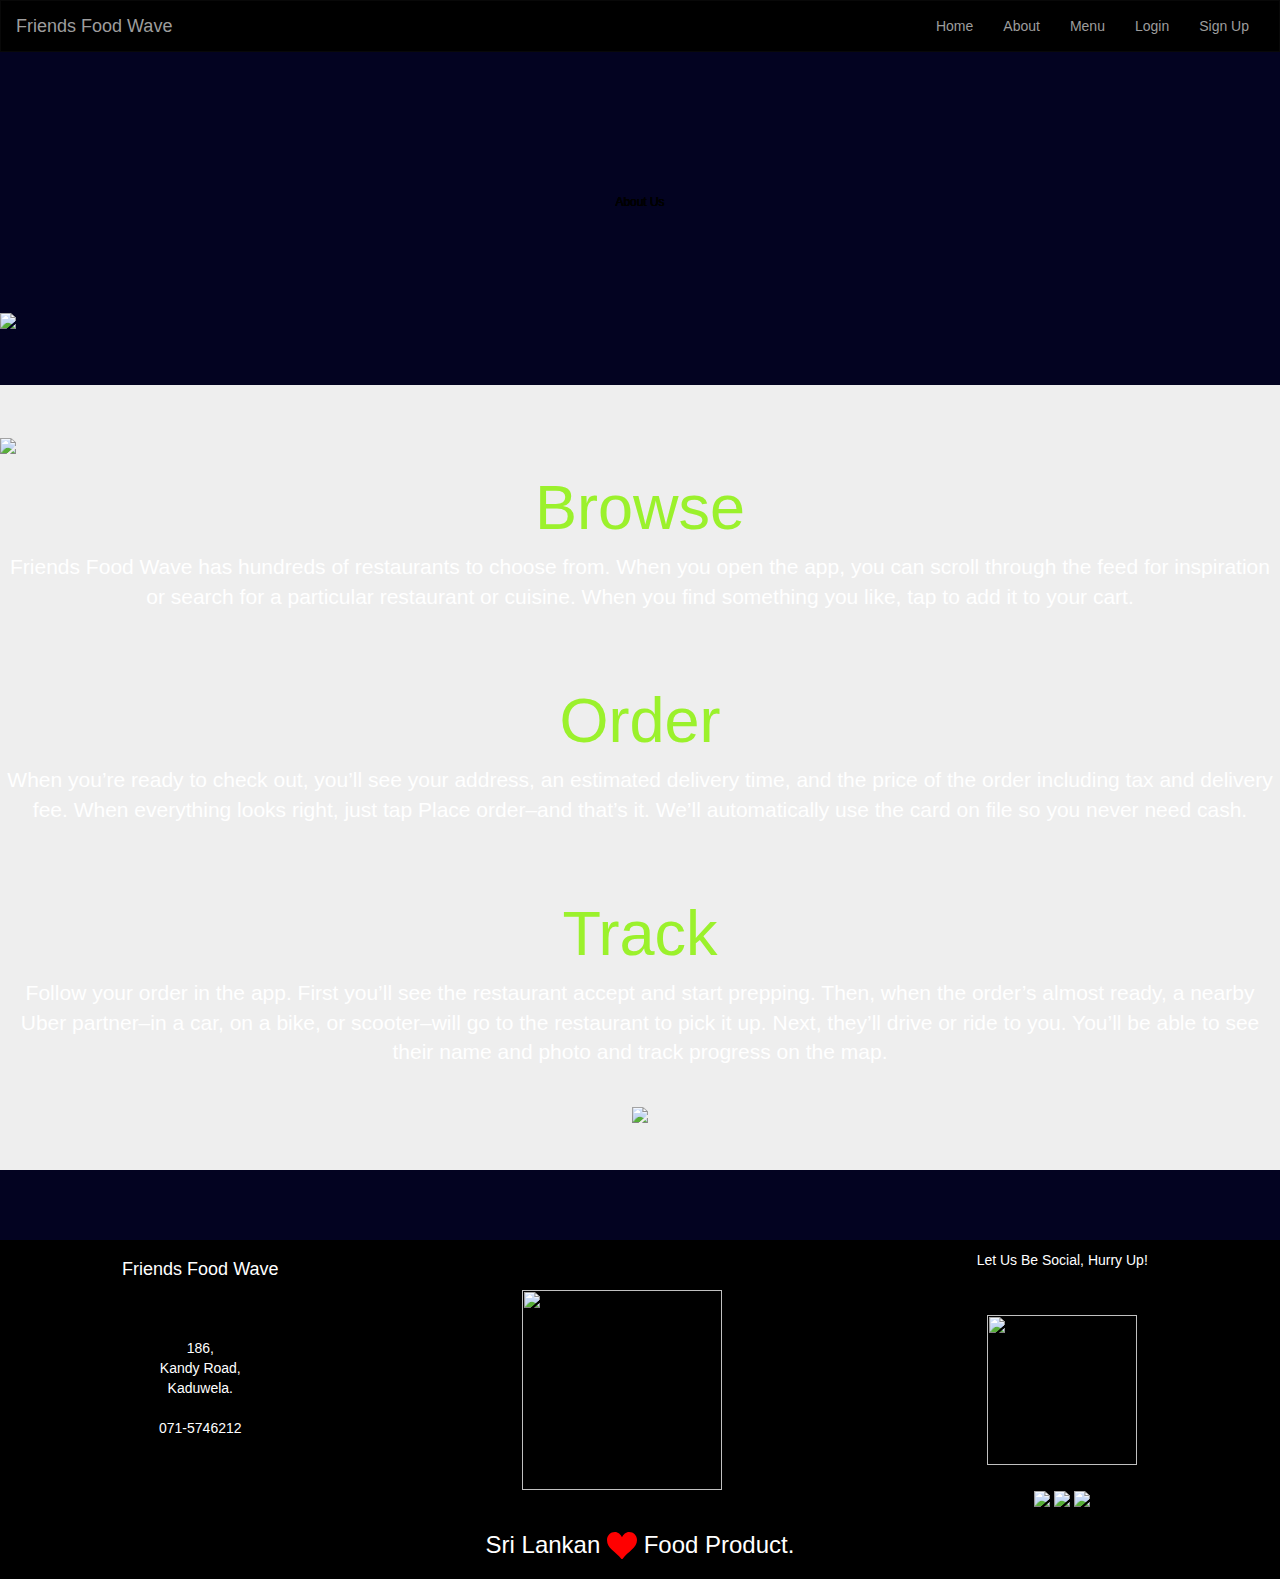
==== about.html @ f27946bd "Create about.html" ====
<!DOCTYPE HTML>

<html lang="en">
<head>
    <title>Friends Food Wave</title>



    <link rel="apple-touch-icon" sizes="180x180" href="/apple-touch-icon.png">
<link rel="icon" type="img/apple-touch-icon.png" sizes="32x32" href="img/apple-touch-icon.png">
<link rel="icon" type="img/apple-touch-icon.png" sizes="16x16" href="img/apple-touch-icon.png">
<link rel="manifest" href="/site.webmanifest">


    <meta charset="utf-8">
    <meta name="viewport" content="width=device-width, initial-scale=1">
    <link rel="stylesheet" href="https://maxcdn.bootstrapcdn.com/bootstrap/3.4.1/css/bootstrap.min.css">
    <script src="https://ajax.googleapis.com/ajax/libs/jquery/3.4.1/jquery.min.js"></script>
    <script src="https://maxcdn.bootstrapcdn.com/bootstrap/3.4.1/js/bootstrap.min.js"></script>


<link rel="stylesheet" href="css/heart.css">
<link rel="stylesheet" href="css/style.css">
    <link rel="stylesheet" href="css/animationletters.css">
    <link rel="stylesheet" href="css/swingimage.css">


            <style>
body, html {
  height: 100%;
  margin: 0;
}

.jumbotron {
  /* The image used */
  background-image: url("img/backgroundimg4.jpg");

  /* Full height */


  /* Center and scale the image nicely */
  background-position: center;
  background-repeat: no-repeat;
  background-size: cover;
    font size:10px;
    font color: aliceblue;
}
</style>





</head>
<body>



<nav class="navbar navbar-inverse">
    <div class="container-fluid">
        <div class="navbar-header">
            <button type="button" class="navbar-toggle" data-toggle="collapse" data-target="#myNavbar">
                <span class="icon-bar"></span>
                <span class="icon-bar"></span>
                <span class="icon-bar"></span>
            </button>
            <a class="navbar-brand" href="home.html">Friends Food Wave</a>
        </div>
        <div class="collapse navbar-collapse" id="myNavbar">
            <ul class="nav navbar-nav  navbar-right">
                <li><a href="home.html">Home</a></li>
                <li><a class="active" href="about.html">About</a></li>
                <li><a href="menu.html">Menu</a></li>
                <li><a href="php/login.php">Login</a></li>
                <li><a href="php/register.php">Sign Up</a></li>
            </ul>

        </div>
    </div>
</nav>

<svg viewBox="0 0 1500 300">
	<symbol id="s-text">
		<text text-anchor="middle" x="50%" y="60%">About Us</text>
	</symbol>

	<g class = "g-ants">
		<use xlink:href="#s-text" class="text-copy"></use>
		<use xlink:href="#s-text" class="text-copy"></use>
		<use xlink:href="#s-text" class="text-copy"></use>
		<use xlink:href="#s-text" class="text-copy"></use>
		<use xlink:href="#s-text" class="text-copy"></use>
	</g>
</svg>

<center><img src="img/shop2.jpg" class="img-responsive"></center>
<br>

<br><br>



<div class="jumbotron">


    <figure class="swing">
  <img src="img/groupimg.jpg" width="400" >
</figure>



    <center>
  <h1 class="display-4"><font color="#9BF12C">Browse</font></h1>
        <p class="lead"><font color="white">Friends Food Wave has hundreds of restaurants to choose from. When you open the app, you can scroll through the feed for inspiration or search for a particular restaurant or cuisine. When you find something you like, tap to add it to your cart.</font></p>
  <br><br>
   <h1 class="display-4"><font color="#9BF12C">Order</font></h1>
        <p class="lead"><font color="white">When you’re ready to check out, you’ll see your address, an estimated delivery time, and the price of the order including tax and delivery fee. When everything looks right, just tap Place order–and that’s it. We’ll automatically use the card on file so you never need cash.</font></p>
  <br><br>
   <h1 class="display-4"><font color="#9BF12C">Track</font></h1>
        <p class="lead"><font color="white">Follow your order in the app. First you’ll see the restaurant accept and start prepping. Then, when the order’s almost ready, a nearby Uber partner–in a car, on a bike, or scooter–will go to the restaurant to pick it up. Next, they’ll drive or ride to you. You’ll be able to see their name and photo and track progress on the map.</font></p>


<br>

<img src="videos/track.gif">

</center>
</div>



<br><br>






<footer class="container-fluid text-center">



    <table style="width:100%">

  <tr>
    <td><h4><font color="white">Friends Food Wave</font></h4></td>
    <td></td>
    <td><font color="white">Let Us Be Social, Hurry Up!<br><br>




     </font></td>
  </tr>
  <tr>
    <td><font color="white">186,<br>Kandy Road,<br>Kaduwela.<br><br>071-5746212</font></td>
    <td><img src="img/pic2.png" height="200" width="200"></td>
    <td><img src="img/pic3.png" height="150" width="150"></td>
  </tr>
  <tr>
    <td></td>
    <td></td>
    <td><a href="https://www.facebook.com" target="_blank"><img src="img/facebook.png"></a> <a href="https://twitter.com" target="_blank"><img src="img/twitter.png"></a> <a href="https://www.instagram.com" target="_blank"><img src="img/instagram.png"></a></td>
  </tr>
</table>




    <h3><font color="white">Sri Lankan

<svg class="heart" viewBox="0 0 32 29.6">
    <path d="M23.6,0c-3.4,0-6.3,2.7-7.6,5.6C14.7,2.7,11.8,0,8.4,0C3.8,0,0,3.8,0,8.4c0,9.4,9.5,11.9,16,21.2
        c6.1-9.3,16-12.1,16-21.2C32,3.8,28.2,0,23.6,0z"/>
</svg>

Food Product.</font></h3>
</footer>

</body>
</html>


<script src="js/login.js"></script>
---- css/heart.css ----
.heart {
    fill: red;
    position: relative;
    top: 6px;
    width: 30px;
    animation: pulse 1s ease infinite;
}

@keyframes pulse {
    0% { transform: scale(1); }
    50% { transform: scale(1.3); }
    100% { transform: scale(1); }
}
---- css/style.css ----
div.d {
  text-align: center;

}

body {
  font-family: Verdana, sans-serif;
  margin: 0;
    background: #030321;

}

* {
  box-sizing: border-box;
}

.row > .column {
  padding: 0 8px;
}

.row:after {
  content: "";
  display: table;
  clear: both;
}

.column {
  float: left;
  width: 25%;
}

/* The Modal (background) */
.modal {
  display: none;
  position: fixed;
  z-index: 1;
  padding-top: 100px;
  left: 0;
  top: 0;
  width: 100%;
  height: 100%;
  overflow: auto;
  background-color: black;
}

/* Modal Content */
.modal-content {
  position: relative;
  background-color: #fefefe;
  margin: auto;
  padding: 0;
  width: 90%;
  max-width: 1200px;
}

/* The Close Button */
.close {
  color: white;
  position: absolute;
  top: 10px;
  right: 25px;
  font-size: 35px;
  font-weight: bold;
}

.close:hover,
.close:focus {
  color: #999;
  text-decoration: none;
  cursor: pointer;
}

.mySlides {
  display: none;
}

.cursor {
  cursor: pointer;
}

/* Next & previous buttons */
.prev,
.next {
  cursor: pointer;
  position: absolute;
  top: 50%;
  width: auto;
  padding: 16px;
  margin-top: -50px;
  color: white;
  font-weight: bold;
  font-size: 20px;
  transition: 0.6s ease;
  border-radius: 0 3px 3px 0;
  user-select: none;
  -webkit-user-select: none;
}

/* Position the "next button" to the right */
.next {
  right: 0;
  border-radius: 3px 0 0 3px;
}

/* On hover, add a black background color with a little bit see-through */
.prev:hover,
.next:hover {
  background-color: rgba(0, 0, 0, 0.8);
}

/* Number text (1/3 etc) */
.numbertext {
  color: #f2f2f2;
  font-size: 12px;
  padding: 8px 12px;
  position: absolute;
  top: 0;
}

img {
  margin-bottom: -4px;
}

.caption-container {
  text-align: center;
  background-color: black;
  padding: 2px 16px;
  color: white;
}

.demo {
  opacity: 0.6;
}

.active,
.demo:hover {
  opacity: 1;
}

img.hover-shadow {
  transition: 0.3s;
}

.hover-shadow:hover {
  box-shadow: 0 4px 8px 0 rgba(0, 0, 0, 0.2), 0 6px 20px 0 rgba(0, 0, 0, 0.19);
}






 /* Remove the navbar's default margin-bottom and rounded borders */
        .navbar {
            margin-bottom: 0;
            border-radius: 0;
             background-color: #000000;
        }

        /* Add a gray background color and some padding to the footer */
        footer {
            background-color: #000000;
            padding: 10px;

        }
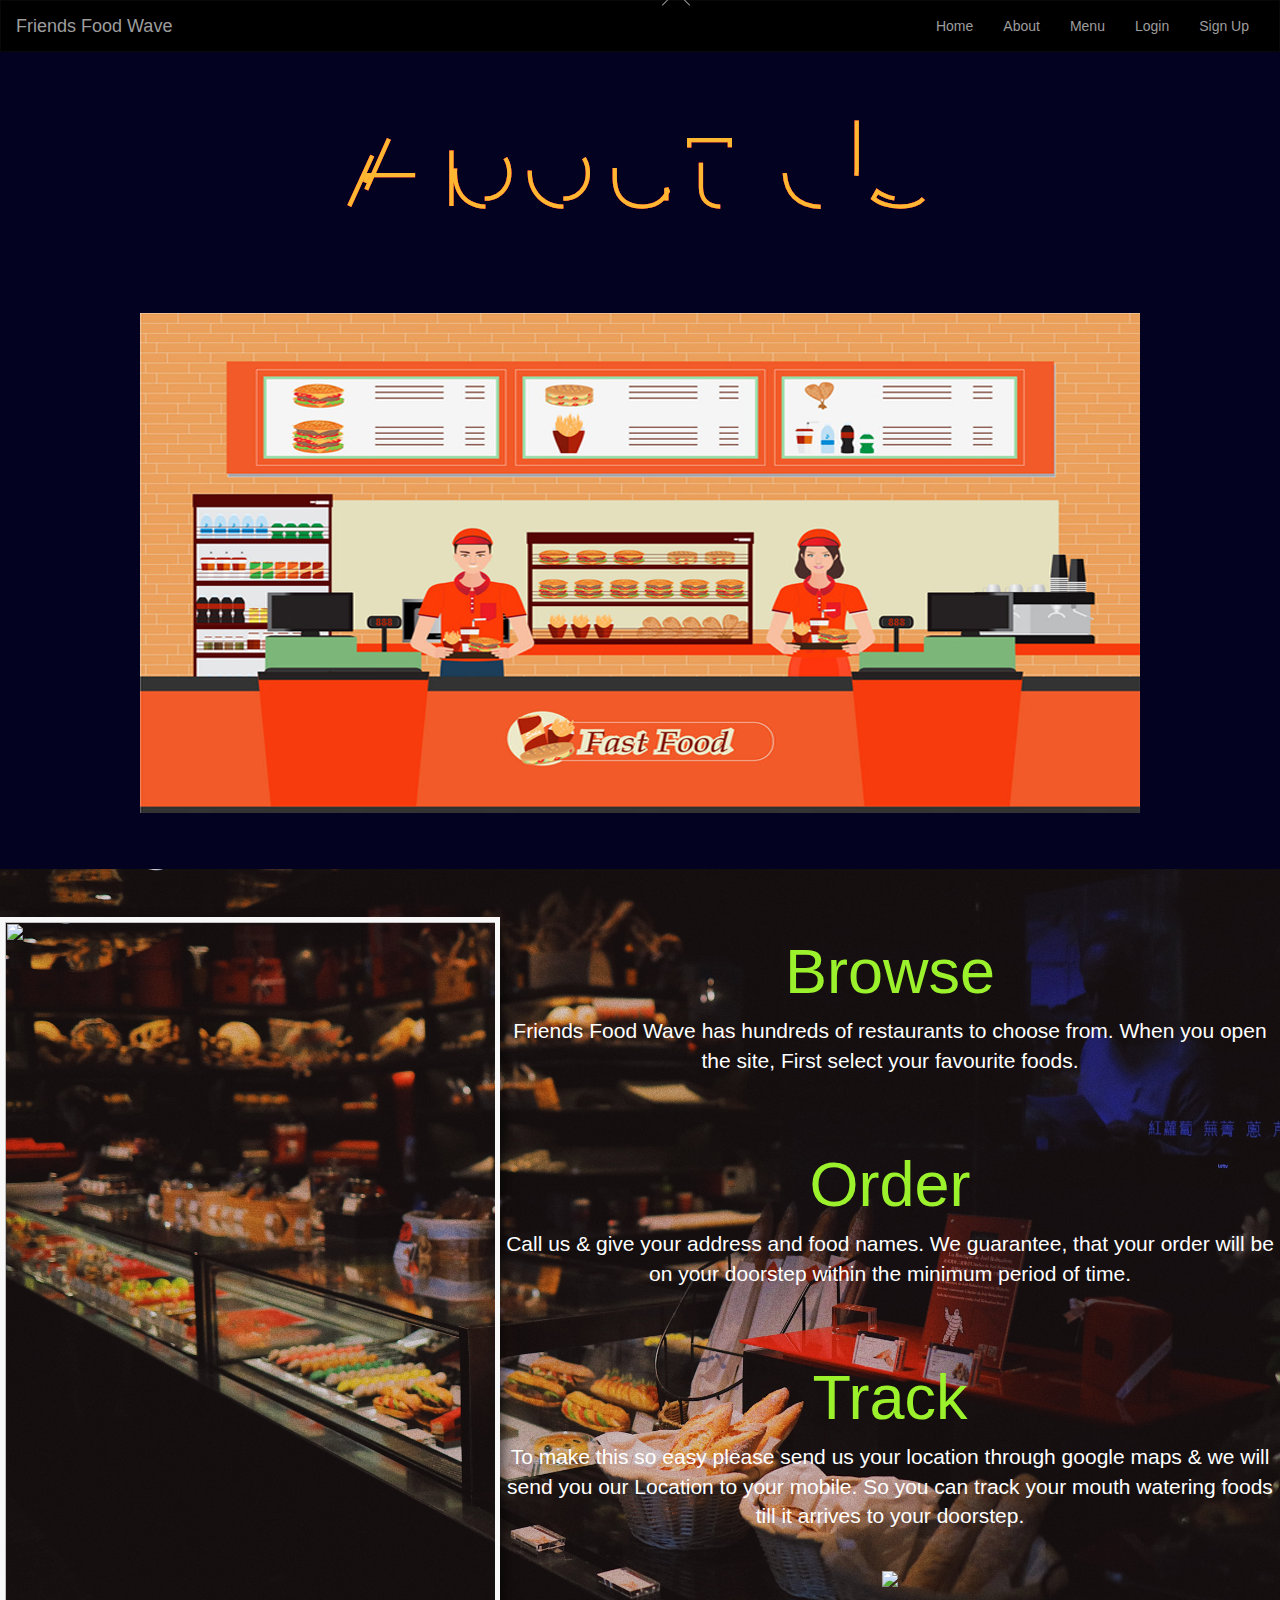
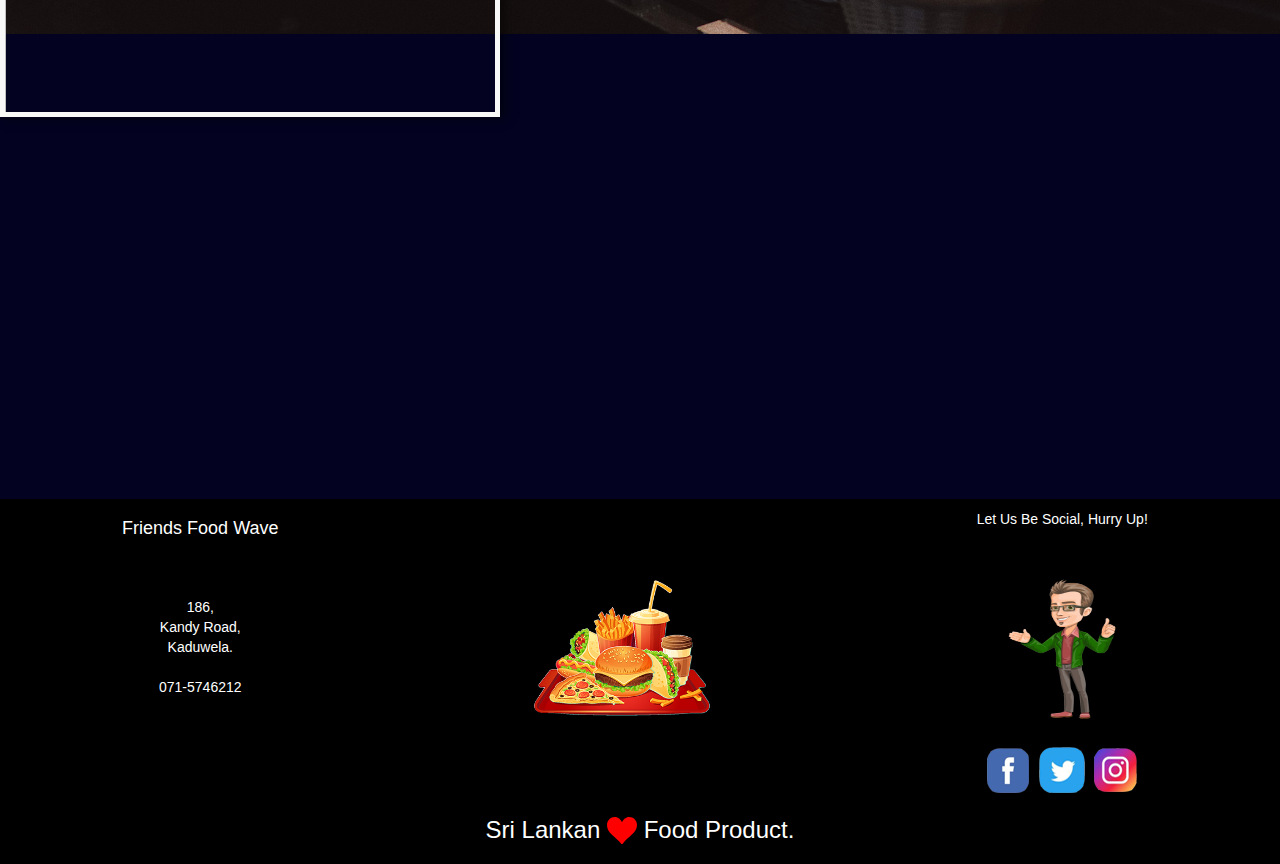
==== commit b84e8142: "Update about.html" ====
--- a/about.html
+++ b/about.html
@@ -103,22 +103,22 @@
 <div class="jumbotron">
 
 
-    <figure class="swing">
-  <img src="img/groupimg.jpg" width="400" >
-</figure>
+
+     <figure class="swing">
+   <img src="img/groupimg1.jpg" width="500" height="800" >
+ </figure>
 
 
 
     <center>
-  <h1 class="display-4"><font color="#9BF12C">Browse</font></h1>
-        <p class="lead"><font color="white">Friends Food Wave has hundreds of restaurants to choose from. When you open the app, you can scroll through the feed for inspiration or search for a particular restaurant or cuisine. When you find something you like, tap to add it to your cart.</font></p>
-  <br><br>
-   <h1 class="display-4"><font color="#9BF12C">Order</font></h1>
-        <p class="lead"><font color="white">When you’re ready to check out, you’ll see your address, an estimated delivery time, and the price of the order including tax and delivery fee. When everything looks right, just tap Place order–and that’s it. We’ll automatically use the card on file so you never need cash.</font></p>
-  <br><br>
-   <h1 class="display-4"><font color="#9BF12C">Track</font></h1>
-        <p class="lead"><font color="white">Follow your order in the app. First you’ll see the restaurant accept and start prepping. Then, when the order’s almost ready, a nearby Uber partner–in a car, on a bike, or scooter–will go to the restaurant to pick it up. Next, they’ll drive or ride to you. You’ll be able to see their name and photo and track progress on the map.</font></p>
-
+      <h1 class="display-4"><font color="#9BF12C">Browse</font></h1>
+             <p class="lead"><font color="white">Friends Food Wave has hundreds of restaurants to choose from. When you open the site, First select your favourite foods.</font></p>
+       <br><br>
+        <h1 class="display-4"><font color="#9BF12C">Order</font></h1>
+             <p class="lead"><font color="white"> Call us & give your address and food names. We guarantee, that your order will be on your doorstep within the minimum period of time.</font></p>
+       <br><br>
+        <h1 class="display-4"><font color="#9BF12C">Track</font></h1>
+             <p class="lead"><font color="white">To make this so easy please send us your location through google maps & we will send you our Location to your mobile. So you can track your mouth watering foods till it arrives to your doorstep.</font></p>
 
 <br>
 
@@ -130,6 +130,13 @@
 
 
 <br><br>
+
+
+<center><iframe src="https://www.google.com/maps/embed?pb=!1m18!1m12!1m3!1d3960.6442014820027!2d79.99746121426779!3d6.933059620191178!2m3!1f0!2f0!3f0!3m2!1i1024!2i768!4f13.1!3m3!1m2!1s0x3ae25744b97deb77%3A0xe6debfe386944cff!2sDCK%20Technologies!5e0!3m2!1sen!2slk!4v1579259149046!5m2!1sen!2slk" width="600" height="350" frameborder="0" style="border:0;" allowfullscreen=""></iframe></center>
+
+
+<br><br>
+
 
 
 
--- a/css/animationletters.css
+++ b/css/animationletters.css
@@ -0,0 +1,52 @@
+@import url(https://fonts.googleapis.com/css?family=Montserrat);
+
+
+body{
+  background: #030321;
+  
+}
+
+
+svg {
+    
+    font: 10.5em 'Montserrat';
+    
+}
+
+.text-copy {
+    fill: none;
+    stroke: white;
+    stroke-dasharray: 6% 29%;
+    stroke-width: 5px;
+    stroke-dashoffset: 0%;
+    animation: stroke-offset 5.5s infinite linear;
+}
+
+.text-copy:nth-child(1){
+	stroke: #4D163D;
+	animation-delay: -1;
+}
+
+.text-copy:nth-child(2){
+	stroke: #840037;
+	animation-delay: -2s;
+}
+
+.text-copy:nth-child(3){
+	stroke: #BD0034;
+	animation-delay: -3s;
+}
+
+.text-copy:nth-child(4){
+	stroke: #BD0034;
+	animation-delay: -4s;
+}
+
+.text-copy:nth-child(5){
+	stroke: #FDB731;
+	animation-delay: -5s;
+}
+
+@keyframes stroke-offset{
+	100% {stroke-dashoffset: -35%;}
+}--- a/css/swingimage.css
+++ b/css/swingimage.css
@@ -0,0 +1,37 @@
+
+.swing {
+    animation: swing ease-in-out 1s infinite alternate;
+    transform-origin: center -20px;
+    float:left;
+    box-shadow: 5px 5px 10px rgba(0,0,0,0.5);
+}
+.swing img {
+    border: 5px solid #f8f8f8;
+    display: block;
+}
+.swing:after{
+    content: '';
+    position: absolute;  
+    width: 20px; height: 20px;  
+    border: 1px solid #999;
+    top: -5px; left: 52%;
+    z-index: 0;
+    border-bottom: none;
+    border-right: none;
+    transform: rotate(45deg);
+}
+/* nail */
+.swing:before{
+    content: '';
+    position: absolute;
+    width: 5px; height: 5px;
+    top: -14px;left: 54%;
+    z-index: 5;
+    border-radius: 50% 50%;
+    background: #000;
+}
+ 
+@keyframes swing {
+    0% { transform: rotate(3deg); }
+    100% { transform: rotate(-3deg); }
+}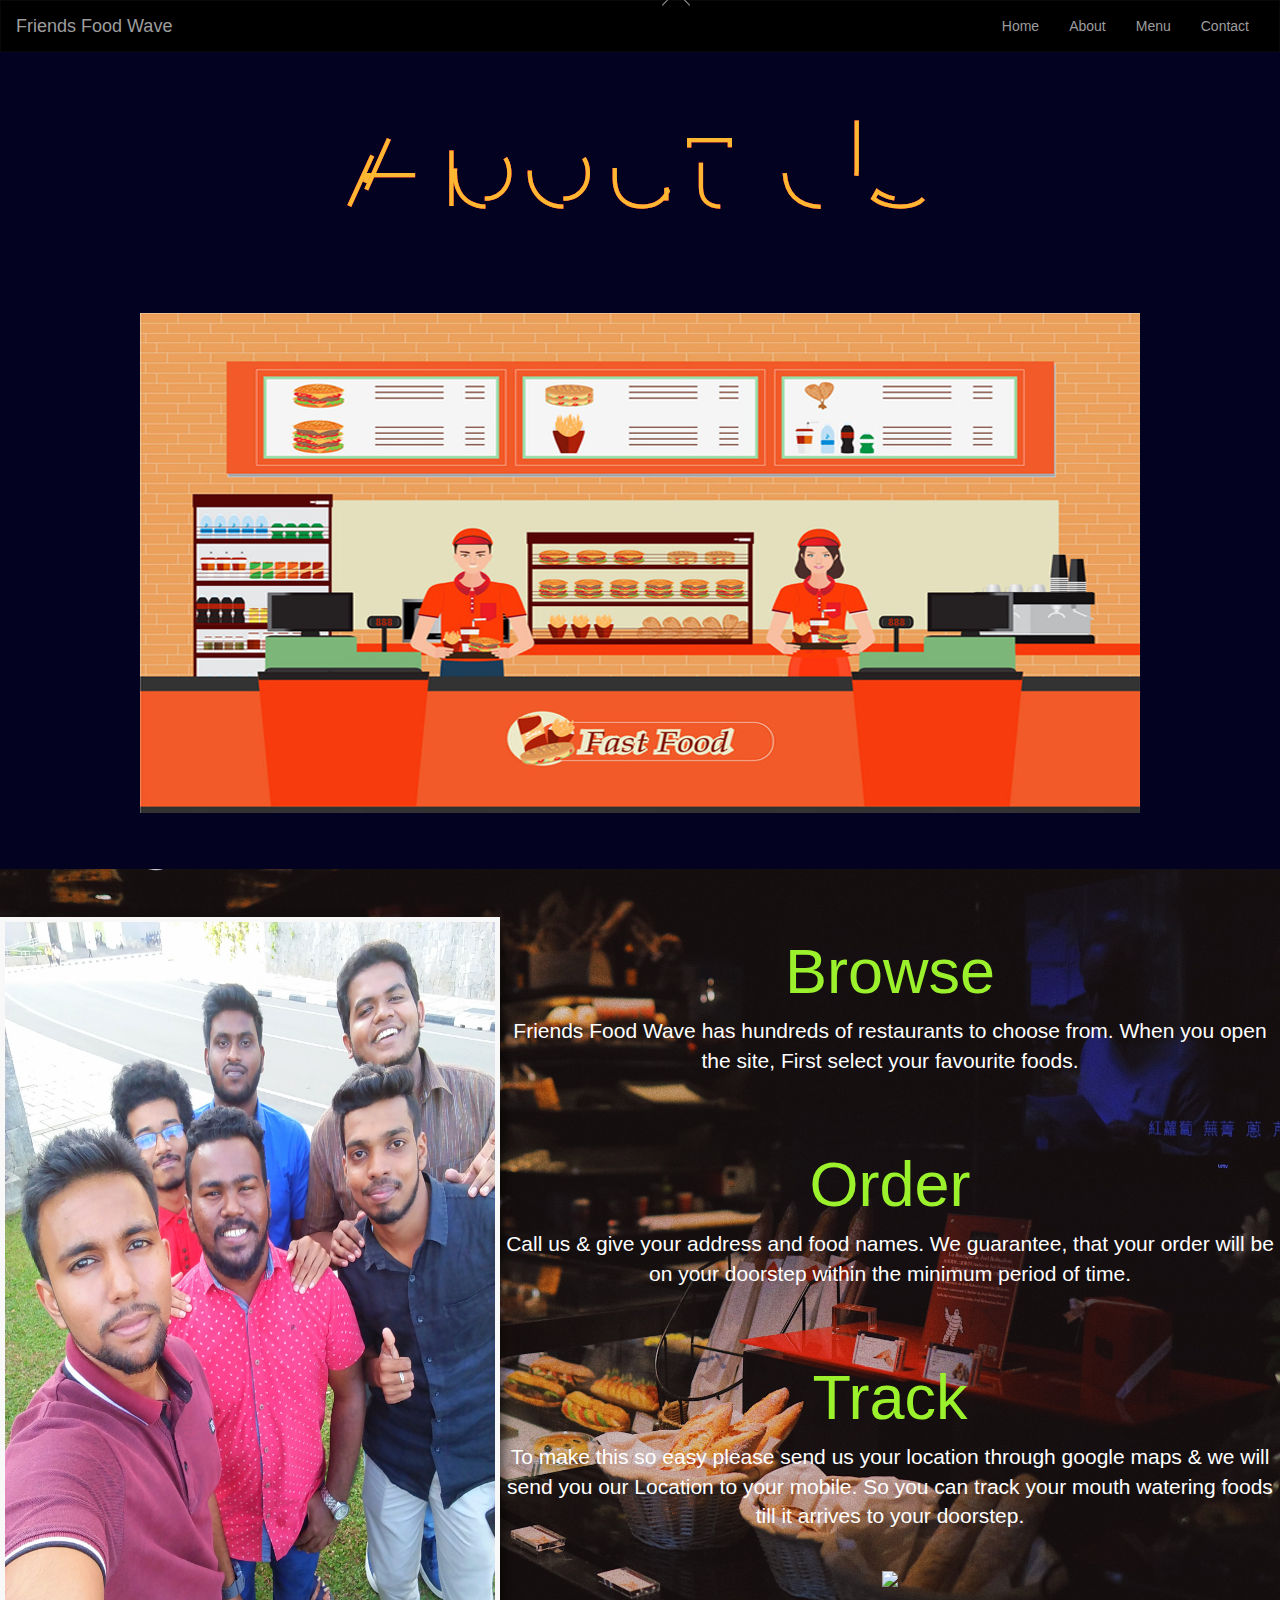
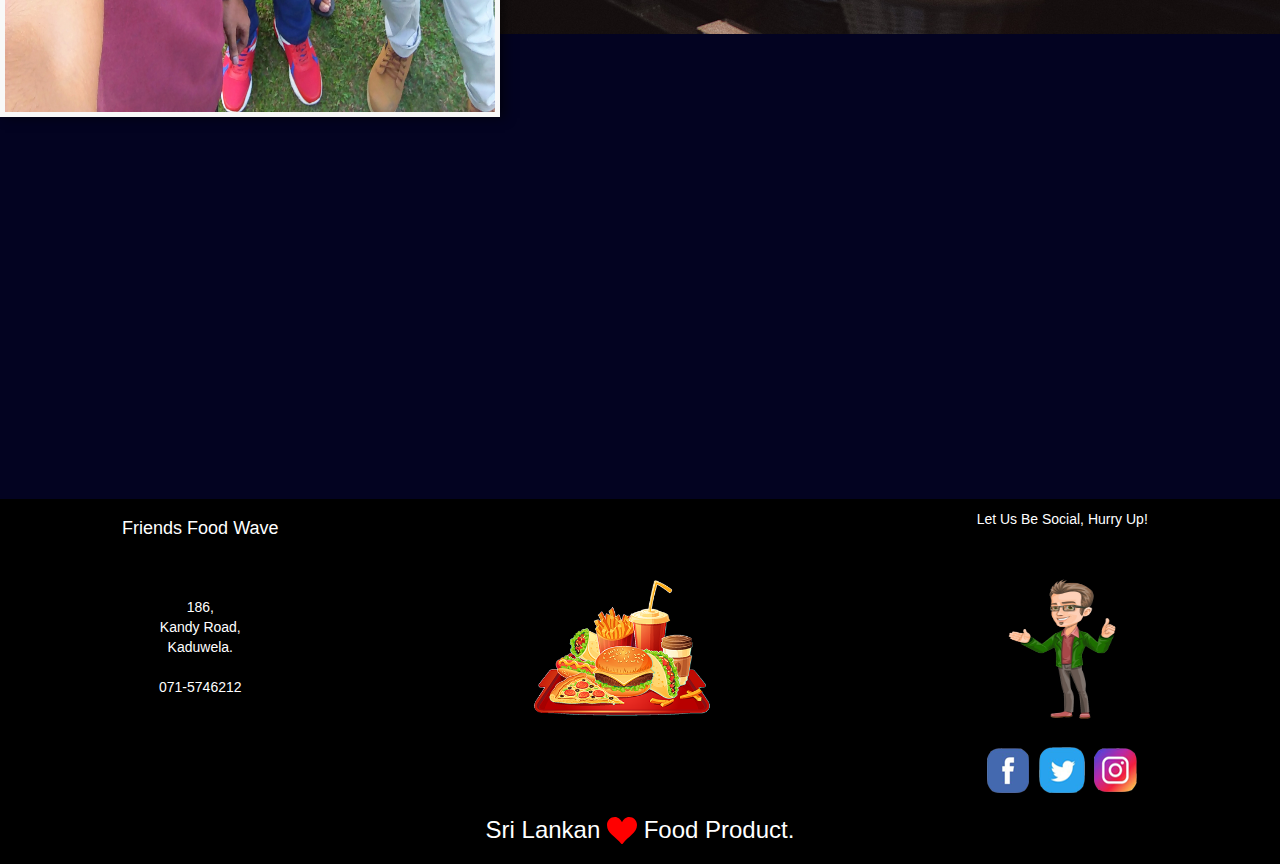
==== commit d8bc1cab: "Update about.html" ====
--- a/about.html
+++ b/about.html
@@ -71,8 +71,8 @@
                 <li><a href="home.html">Home</a></li>
                 <li><a class="active" href="about.html">About</a></li>
                 <li><a href="menu.html">Menu</a></li>
-                <li><a href="php/login.php">Login</a></li>
-                <li><a href="php/register.php">Sign Up</a></li>
+                <li><a href="php/index.php">Contact</a></li>
+
             </ul>
 
         </div>
